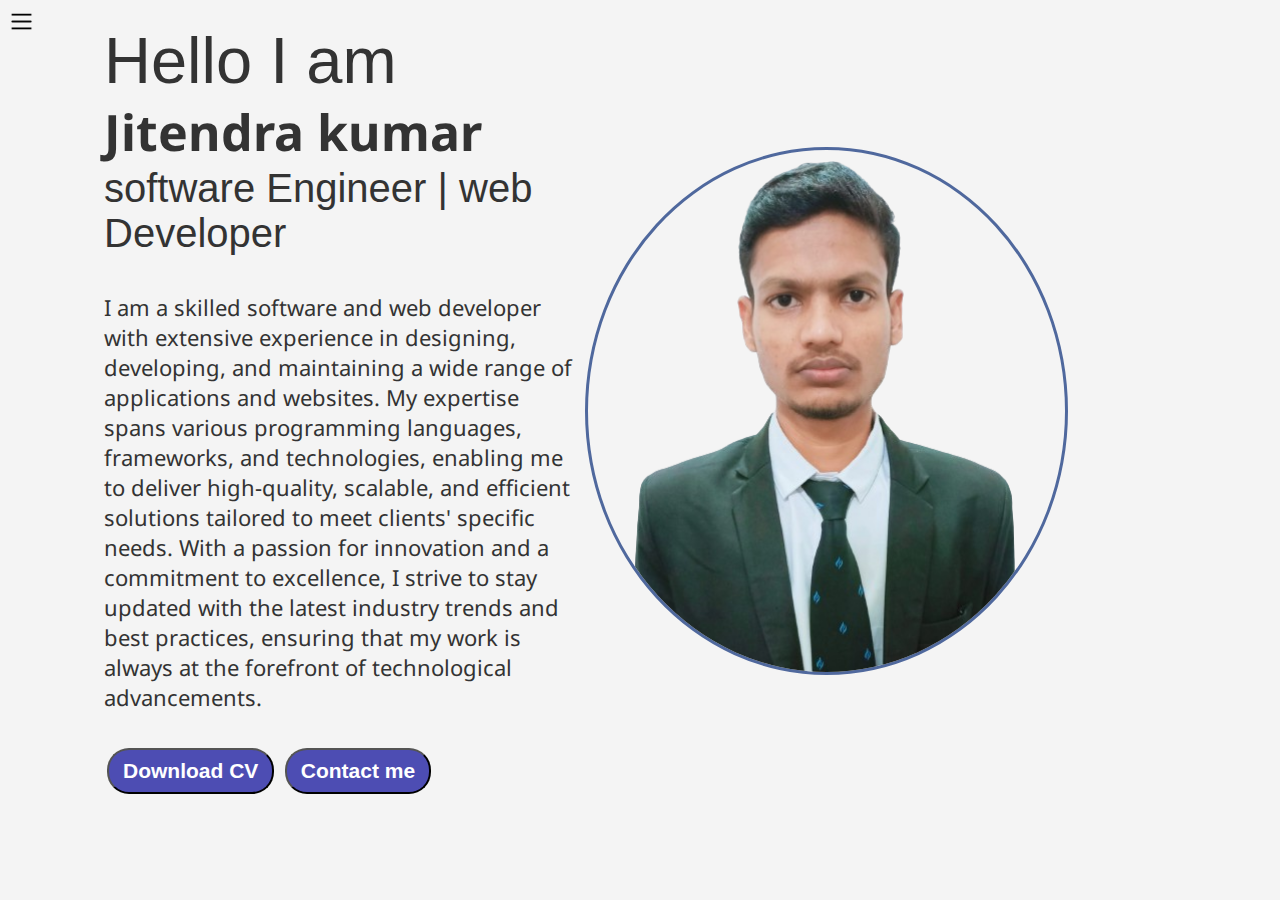
==== index.html @ fed755a6 "Initial commit" ====
<!DOCTYPE html>
<html lang="en">
<head>
    <meta charset="UTF-8">
    <meta name="viewport" content="width=device-width, initial-scale=1.0">
    <title>My personal portfolio websites</title>
    <link rel="stylesheet" href="style.css">
    <link rel="stylesheet" href="index.js">
</head>
<body>
    <div class="container">
    <div class="sidebar sidebarGO">
        <nav>
            <ul>
                <li><a href="#">Home</a></li>
                <li><a href="myintro.html" target="_blank">My Intro</a></li>
                <li><a href="services.html" target="_blank">services</a></li>
                <li><a href="contact.html" target="_blank">contact</a></li>
                <li><a href="project.html" target="_blank">Project</a></li>
                <li><a href="skills.html" target="_blank">Skills</a></li>
                <li><a href="certification.html" target="_blank">Certification</a></li>
            </ul>
        </nav>
    </div>
    <div class="main">
        <div class="hamburger">
            <img class="ham" src="/images/hamburger.png" alt="" width="23px">
            <img class="cross" src="/images/cross.png" alt="" width="23px">
        </div>
      <div class="infocontainer">
        <div class="devinfo">
            <div class="hello">Hello I am</div>
            <div class="name">Jitendra kumar</div>
            <div class="about">software Engineer | web Developer</div>
            <div class="moreabout">I am a skilled software and web developer with extensive experience in designing, developing, and maintaining a wide range of applications and websites. My expertise spans various programming languages, frameworks, and technologies, enabling me to deliver high-quality, scalable, and efficient solutions tailored to meet clients' specific needs. With a passion for innovation and a commitment to excellence, I strive to stay updated with the latest industry trends and best practices, ensuring that my work is always at the forefront of technological advancements.</div>
            <div class="buttons">
                <a href="https://drive.google.com/file/d/1UerUQKo1XxKATi_pHwTWnevXs8Z1MI4u/view?usp=sharing" target="_blank"><button>Download CV</button></a>
                <a href="contact.html" target="_blank"><button>Contact me</button></a>
            </div>
        </div>
        <div class="devpic">
            <img src="/images/dev.png" alt="Jitendra kumar" >
        </div>
      </div>
    </div>
    </div>
    <script src="script.js"></script>
</body>
</html>
---- style.css ----
@import url('https://fonts.googleapis.com/css2?family=Mukta:wght@200;300;400;500;600;700;800&family=Noto+Sans:ital,wght@0,100..900;1,100..900&family=Poppins:ital,wght@0,100;0,200;0,300;0,400;0,500;0,600;0,700;0,800;0,900;1,100;1,200;1,300;1,400;1,500;1,600;1,700;1,800;1,900&display=swap');
*{
    margin: 0;
    padding: 0;
}
.sidebar{
    background-color: rgba(237, 232, 232, 0.893);
    /* width: 434px; */
    height: 100vh;
    transition: transform 0.3s ease-in;
}
.sidebar nav{
    padding: 45px;
}
.sidebar nav li{
    list-style: none;
    font-size: 30px;
    padding: 30px 0;
}
.sidebar nav li a{
    text-decoration: none;
    color: rgb(4, 6, 8);
}
.main{
    /* background-color: yellow; */
    width: 90vw;
}
.container{
    display: flex;
}
.infocontainer{
    /* background-color: blueviolet; */
    width: 80vw;
    height: 58vh;
    margin: 147px auto;
    display: flex;
    justify-content: space-around;
}
.devinfo{
    display: flex;
    justify-content: center;
    flex-direction: column;
    margin-left: 40px;
}
.hello{
    font-size: 65px;
}
.name{
    font-size: 50px;
    font-weight: bold;
    font-family: "Noto Sans", sans-serif;
}
.about{
    font-size: 40px;
}
.moreabout{
    font-size: 22px;
    margin-top: 36px;
    font-family: "Noto Sans", sans-serif;
}
.buttons{
    margin-top: 36px;
}
.buttons button{
    padding: 9px 14px;
    border-radius: 22px;
    color: white;
    background-color: #4d4db3;
    font-weight: bold;
    font-size: 21px;
    margin: 0 3px;
    cursor: pointer;
}
.buttons button:hover{
    background-color: white;
    color: #4d4db3;
}
.devpic img{
    height: 58vh;
    width: 53vh;
    border:solid #4f689d;
    border-radius: 50%;
    margin-right: 20px;
}
/* contact form  */
.contactform {
    background: #fff;
    padding: 20px;
    box-shadow: 0 0 10px rgba(0, 0, 0, 0.1);
    border-radius: 5px;
    margin-left: 60px;
    margin-top: 60px;
}
.contactform h2 {
    margin-top: 0;
}
.contactform label {
    display: block;
    margin: 15px 0 5px;
}
.contactform input,
.contactform textarea {
    width: 100%;
    padding: 10px;
    margin-top: 5px;
    border: 1px solid #ccc;
    border-radius: 3px;
}
.contactform button {
    background: #5cb85c;
    color: #fff;
    border: none;
    padding: 10px 20px;
    cursor: pointer;
    border-radius: 3px;
}
.contactform button:hover {
    background: #4cae4c;
}

/* myintroduction  */
body {
    font-family: Arial, sans-serif;
    margin: 0;
    padding: 0;
    background-color: #f4f4f4;
    color: #333;
} 

.main-header {
    background-color: #333;
    color: #fff;
    padding: 1rem 0;
}

.header-container {
    display: flex;
    flex-direction: column;
    align-items: center;
    text-align: center;
}

.main-header h1 {
    margin: 0;
    font-size: 2.5rem;
}

.main-header p {
    margin: 0.5rem 0;
}

.main-nav ul {
    list-style: none;
    padding: 0;
    display: flex;
    gap: 1rem;
}

.main-nav ul li {
    margin: 0;
}

.main-nav ul li a {
    color: #fff;
    text-decoration: none;
    padding: 0.5rem 1rem;
    background-color: #444;
    border-radius: 5px;
    transition: background-color 0.3s;
}

.main-nav ul li a:hover {
    background-color: #555;
}

.about-section, .projects-section, .contact-section {
    padding: 2rem 0;
    text-align: center;
}

.content-container {
    max-width: 800px;
    margin: 0 auto;
    padding: 0 1rem;
}

h2 {
    margin-top: 0;
    font-size: 2rem;
}

.social-links {
    display: flex;
    justify-content: center;
    gap: 1rem;
    margin-top: 1rem;
}

.social-links a {
    color: #333;
    font-size: 2rem;
    transition: color 0.3s;
}

.social-links a:hover {
    color: #555;
}

.main-footer {
    background-color: #333;
    color: #fff;
    padding: 1rem 0;
    text-align: center;
}

.footer-container {
    max-width: 800px;
    margin: 0 auto;
    padding: 0 1rem;
}
/* services section */
body {
    font-family: Arial, sans-serif;
    margin: 0;
    padding: 0;
    background-color: #f4f4f4;
    color: #333;
}

.services-header {
    background-color: #333;
    color: #fff;
    padding: 1rem 0;
}

.services-header-container {
    display: flex;
    flex-direction: column;
    align-items: center;
    text-align: center;
}

.services-header h1 {
    margin: 0;
    font-size: 2.5rem;
}

.services-nav ul {
    list-style: none;
    padding: 0;
    display: flex;
    gap: 1rem;
}

.services-nav ul li {
    margin: 0;
}

.services-nav ul li a {
    color: #fff;
    text-decoration: none;
    padding: 0.5rem 1rem;
    background-color: #444;
    border-radius: 5px;
    transition: background-color 0.3s;
}

.services-nav ul li a:hover {
    background-color: #555;
}

.services-section {
    padding: 2rem 0;
    text-align: center;
}

.services-content-container {
    max-width: 1200px;
    margin: 0 auto;
    padding: 0 1rem;
}

.services-section h2 {
    margin-top: 0;
    font-size: 2rem;
}

.services-grid {
    display: grid;
    grid-template-columns: repeat(auto-fit, minmax(250px, 1fr));
    gap: 1.5rem;
    margin-top: 2rem;
}

.service-item {
    background-color: #fff;
    padding: 1.5rem;
    border-radius: 5px;
    box-shadow: 0 2px 5px rgba(0, 0, 0, 0.1);
}

.service-item h3 {
    margin-top: 0;
    font-size: 1.5rem;
}

.service-item p {
    margin: 1rem 0 0;
}

.services-footer {
    background-color: #333;
    color: #fff;
    padding: 1rem 0;
    text-align: center;
}

.services-footer-container {
    max-width: 800px;
    margin: 0 auto;
    padding: 0 1rem;
}
/* project section  */
body {
    font-family: Arial, sans-serif;
    margin: 0;
    padding: 0;
    background-color: #f4f4f4;
    color: #333;
}

.projects-header {
    background-color: #333;
    color: #fff;
    padding: 1rem 0;
}

.projects-header-container {
    display: flex;
    flex-direction: column;
    align-items: center;
    text-align: center;
}

.projects-header h1 {
    margin: 0;
    font-size: 2.5rem;
}

.projects-nav ul {
    list-style: none;
    padding: 0;
    display: flex;
    gap: 1rem;
}

.projects-nav ul li {
    margin: 0;
}

.projects-nav ul li a {
    color: #fff;
    text-decoration: none;
    padding: 0.5rem 1rem;
    background-color: #444;
    border-radius: 5px;
    transition: background-color 0.3s;
}

.projects-nav ul li a:hover {
    background-color: #555;
}

.projects-section {
    padding: 2rem 0;
    text-align: center;
}

.projects-content-container {
    max-width: 1200px;
    margin: 0 auto;
    padding: 0 1rem;
}

.projects-section h2 {
    margin-top: 0;
    font-size: 2rem;
}

.projects-grid {
    display: grid;
    grid-template-columns: repeat(auto-fit, minmax(250px, 1fr));
    gap: 1.5rem;
    margin-top: 2rem;
}

.project-item {
    background-color: #fff;
    padding: 1.5rem;
    border-radius: 5px;
    box-shadow: 0 2px 5px rgba(0, 0, 0, 0.1);
}

.project-item h3 {
    margin-top: 0;
    font-size: 1.5rem;
}

.project-item p {
    margin: 1rem 0 0;
}

.projects-footer {
    background-color: #333;
    color: #fff;
    padding: 1rem 0;
    text-align: center;
}

.projects-footer-container {
    max-width: 800px;
    margin: 0 auto;
    padding: 0 1rem;
}
/* skills section */
body {
    font-family: Arial, sans-serif;
    margin: 0;
    padding: 0;
    background-color: #f4f4f4;
    color: #333;
}

.skills-header {
    background-color: #333;
    color: #fff;
    padding: 1rem 0;
}

.skills-header-container {
    display: flex;
    flex-direction: column;
    align-items: center;
    text-align: center;
}

.skills-header h1 {
    margin: 0;
    font-size: 2.5rem;
}

.skills-nav ul {
    list-style: none;
    padding: 0;
    display: flex;
    gap: 1rem;
}

.skills-nav ul li {
    margin: 0;
}

.skills-nav ul li a {
    color: #fff;
    text-decoration: none;
    padding: 0.5rem 1rem;
    background-color: #444;
    border-radius: 5px;
    transition: background-color 0.3s;
}

.skills-nav ul li a:hover {
    background-color: #555;
}

.skills-section {
    padding: 2rem 0;
    text-align: center;
}

.skills-content-container {
    max-width: 1200px;
    margin: 0 auto;
    padding: 0 1rem;
}

.skills-section h2 {
    margin-top: 0;
    font-size: 2rem;
}

.skills-grid {
    display: grid;
    grid-template-columns: repeat(auto-fit, minmax(250px, 1fr));
    gap: 1.5rem;
    margin-top: 2rem;
}

.skill-item {
    background-color: #fff;
    padding: 1.5rem;
    border-radius: 5px;
    box-shadow: 0 2px 5px rgba(0, 0, 0, 0.1);
    text-align: left;
}

.skill-item h3 {
    margin-top: 0;
    font-size: 1.5rem;
}

.skill-progress {
    background-color: #e0e0e0;
    border-radius: 5px;
    overflow: hidden;
    margin-top: 0.5rem;
}

.progress-bar {
    height: 20px;
    background-color: #76c7c0;
    color: #fff;
    text-align: center;
    line-height: 20px;
    border-radius: 5px;
}
.skills-footer{
    background-color: #333;
    color: #fff;
    padding: 1rem 0;
    text-align: center;
}

.skills-footer-container{
    max-width: 800px;
    margin: 0 auto;
    padding: 0 1rem;
}
/* certifications sections */
body {
    font-family: Arial, sans-serif;
    margin: 0;
    padding: 0;
    background-color: #f4f4f4;
    color: #333;
}

.certifications-header {
    background-color: #333;
    color: #fff;
    padding: 1rem 0;
}

.certifications-header-container {
    display: flex;
    flex-direction: column;
    align-items: center;
    text-align: center;
}

.certifications-header h1 {
    margin: 0;
    font-size: 2.5rem;
}

.certifications-nav ul {
    list-style: none;
    padding: 0;
    display: flex;
    gap: 1rem;
}

.certifications-nav ul li {
    margin: 0;
}

.certifications-nav ul li a {
    color: #fff;
    text-decoration: none;
    padding: 0.5rem 1rem;
    background-color: #444;
    border-radius: 5px;
    transition: background-color 0.3s;
}

.certifications-nav ul li a:hover {
    background-color: #555;
}

.certifications-section {
    padding: 2rem 0;
    text-align: center;
}

.certifications-content-container {
    max-width: 1200px;
    margin: 0 auto;
    padding: 0 1rem;
}

.certifications-section h2 {
    margin-top: 0;
    font-size: 2rem;
}

.certifications-grid {
    display: grid;
    grid-template-columns: repeat(auto-fit, minmax(250px, 1fr));
    gap: 1.5rem;
    margin-top: 2rem;
}

.certification-item {
    background-color: #fff;
    padding: 1.5rem;
    border-radius: 5px;
    box-shadow: 0 2px 5px rgba(0, 0, 0, 0.1);
    text-align: left;
}

.certification-item h3 {
    margin-top: 0;
    font-size: 1.5rem;
}

.certification-item p {
    margin: 1rem 0 0;
}

.certification-link {
    display: inline-block;
    margin-top: 1rem;
    padding: 0.5rem 1rem;
    background-color: #76c7c0;
    color: #fff;
    text-decoration: none;
    border-radius: 5px;
    transition: background-color 0.3s;
}

.certification-link:hover {
    background-color: #5aa9a4;
}

.certifications-footer {
    background-color: #333;
    color: #fff;
    padding: 1rem 0;
    text-align: center;
}

.certifications-footer-container {
    max-width: 800px;
    margin: 0 auto;
    padding: 0 1rem;
}
.sidebarGO{
    transform: translate(-443px, 0px);
    position: absolute;
}
/* hamburger css style  */
.hamburger{
    position: absolute;
    cursor: pointer;
    top: 10px;
    left: 10px;
}
.cross{
    margin-left: 185px;
}
/* @media (min-width:1615px){
    .devpic{
        display: none;
    }
} */
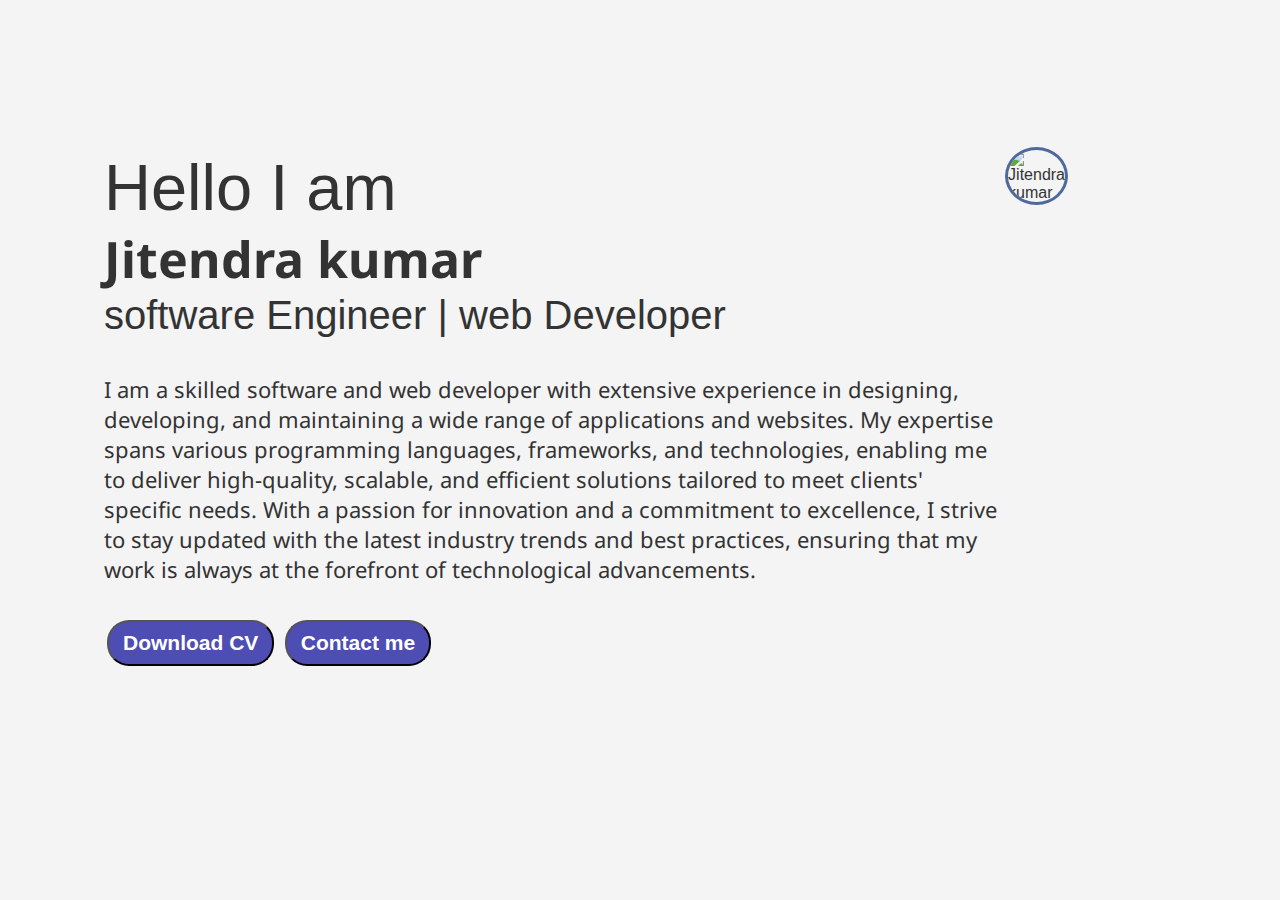
==== commit c5a1cde8: "picture changes" ====
--- a/index.html
+++ b/index.html
@@ -24,8 +24,8 @@
     </div>
     <div class="main">
         <div class="hamburger">
-            <img class="ham" src="/images/hamburger.png" alt="" width="23px">
-            <img class="cross" src="/images/cross.png" alt="" width="23px">
+            <img class="ham" src="/My-New-Portfolio-Website/images/hamburger.png" alt="" width="23px">
+            <img class="cross" src="/My-New-Portfolio-Website/images/cross.png" alt="" width="23px">
         </div>
       <div class="infocontainer">
         <div class="devinfo">
@@ -39,7 +39,7 @@
             </div>
         </div>
         <div class="devpic">
-            <img src="/images/dev.png" alt="Jitendra kumar" >
+            <img src="/My-New-Portfolio-Website/images/dev.png" alt="Jitendra kumar" >
         </div>
       </div>
     </div>
